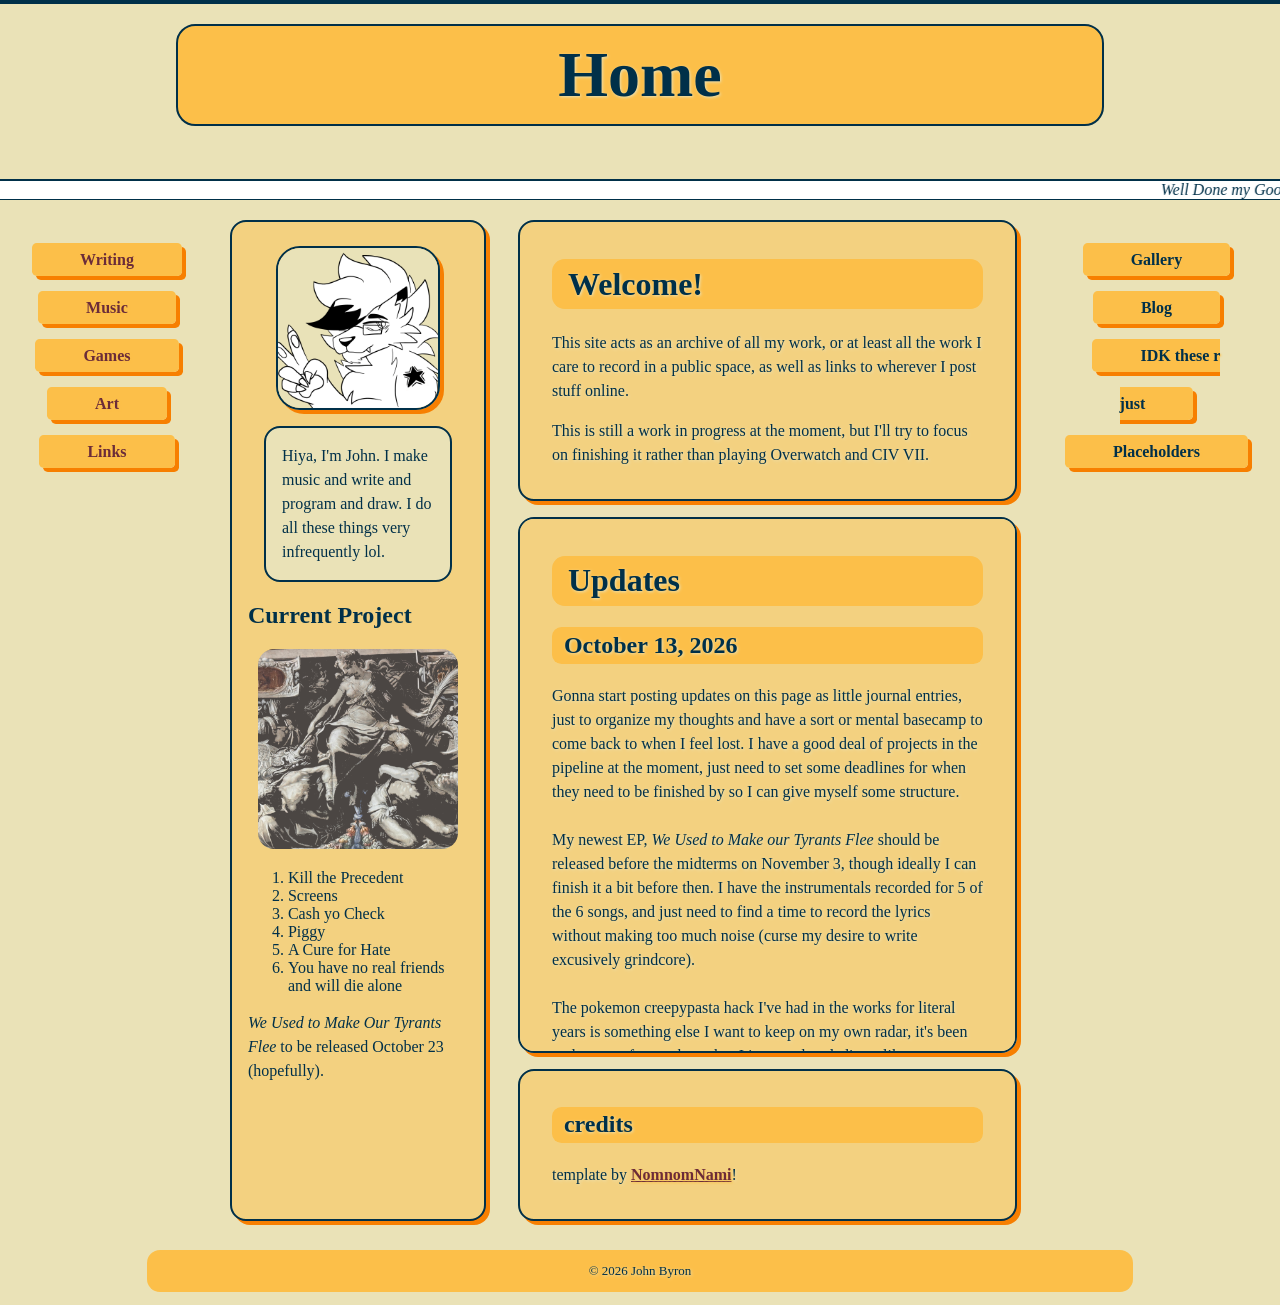
==== index.html @ fbaf41e6 "Update index.html" ====
<!DOCTYPE html>
<html lang="en">
    <head>
        <meta charset="UTF-8" />
        <meta name="viewport" content="width=device-width, initial-scale=1.0">
        <title>Landing Page</title>
        <meta name="author" content="John Byron">
        <meta name="description" content="A catalogue of my creative projects and works.">
        <link href="style.css" rel="stylesheet" type="text/css" media="all">
    </head>
    <body>
        
    <header href="index.html">
        <h1>Home</h1>
    </header>

    <marquee scrollamount="8">
        <i>Well Done my Good and Faithful Servant</i> now streaming on youtube and bandcamp!
    </marquee>
        
    <div id="content">

    <div id="side-nav">
        <nav>
            <ul>
            <li><a href="writing.html">Writing</a></li>
            <li><a href="music.html">Music</a></li>
            <li><a href="games.html">Games</a></li>
            <li><a href="art.html">Art</a></li>
            <li><a href="links.html">Links</a></li>
            </ul>
        </nav>
    </div>
        
    <div id="sidebar">
        <div id="avatar">
            <img src="images/Icon.jpg" alt="my icon!">
        </div>
        
        <div id="bio">
            <p>Hiya, I'm John. I make music and write and program and draw. I do all these things very infrequently lol.</p>
        </div>
        
        <h2>Current Project</h2>
            <div class="center">
                <img src="images/tyrants.jpg" alt="We Used to Make Our Tyrants Flee" style="max-width:200px">
            </div>    
            <ol>
                <li>Kill the Precedent</li>
                <li>Screens</li>
                <li>Cash yo Check</li>
                <li>Piggy</li>
                <li>A Cure for Hate</li>
                <li>You have no real friends and will die alone</li>
            </ol>
            <p><i>We Used to Make Our Tyrants Flee</i> to be released October 23 (hopefully).</p>
    </div>
        
    <div id="updates">
        <main>
            <h1>Welcome!</h1>
            <p>This site acts as an archive of all my work, or at least all the work I care to record in a public space, as well as 
                links to wherever I post stuff online.</p>
            <p>This is still a work in progress at the moment, but I'll try to focus on finishing it rather than playing Overwatch 
                and CIV VII.</p>
        </main>

        <main style="max-height:500px">
            <h1>Updates</h1>
            <h2>October 13, 2026</h2>
            <p>Gonna start posting updates on this page as little journal entries, just to organize my thoughts and have a sort or mental basecamp to come back to when I feel lost.
              I have a good deal of projects in the pipeline at the moment, just need to set some deadlines for when they need to be finished by so I can give myself some structure.
              <br><br>My newest EP, <i>We Used to Make our Tyrants Flee</i> should be released before the midterms on November 3, though ideally I can finish it a bit before then. I have the
              instrumentals recorded for 5 of the 6 songs, and just need to find a time to record the lyrics without making too much noise (curse my desire to write excusively grindcore).
              <br><br>The pokemon creepypasta hack I've had in the works for literal years is something else I want to keep on my own radar, it's been real easy to forget about, but I just need
              to dedicate like, two weeks to working excusively on that. October is kinda the perfect time to do that, maybe I can set a Halloween deadline for myself.
              <br><br>I've been trying to draw more as well, I do think I need more artistic community in my like, and drawing is the fastest thing to do for sure in terms of getting a finished
              product to show people. Unfortunately, I don't really have any drawing projects that are like, big milestones for me, outside of untitled furry ghost comic.
              <br><br>Writing wise, <i>Hunters</i> is something I'm really eager to continue, I just need to share the first few chapters with someone and get their feedback, both to know what
              I should do more of moving forward, and so I can get an extra push of motivation outside my own will to do things (which has been a bit unreliable as of recent). <i>Book of REM</i>
              is another writing project I need to get back into, especially since its structure is very good for quickly hopping into.
              <br><br>The only other thing to think about I suppose would be any games I want to work on with Sasha, though I have so much of my own work at the moment that needs to be
              prioritized. Oh also the Simpleflips iceberg video I want to make, I did finally start writing the script for that, but I should just make the image first. I suppose I can set 
              myself some goal dates and key actions like they have me do at work lol. I'll stick to one thing at a time for now so I don't overwhelm myself.
              <br><br><b>Goal 1 - October 23</b>
              <br>Release <i>We Used to Make our Tyrants Flee</i> on Bandcamp and Soundcloud under REM and The Raven. Link here and maybe cross post on Youtube.
              <li>Record 6th song (Piggy)</li>
              <li>Finalize lyrics for each song</li>
              <li>Record all vocals</li>
            </p>
        </main>
        
        <main>
            <h2>credits</h2>
            <p>template by <a href="https://nomnomnami.com">NomnomNami</a>!</p>
        </main>
    </div>

    <div id="side-nav">
        <nav>
            <ul>
            <li><a href="">Gallery</a></li>
            <li><a href="">Blog</a></li>
            <li><a href="">IDK these r just</a></li>
            <li><a href="">Placeholders</a></li>
            </ul>
        </nav>
    </div>
        
    </div>
        
    <footer>© 2026 John Byron</footer>
    </body>
</html>
---- style.css ----
/* these are the main colors and header image
   replace them with anything you want! */
:root {
    --header-bg: url('images/header.png');
    --accent-color: #f77f00;
    --link-color: #6b2c39;
    --bg-color: #fcbf49;
    --bg-color2: #f3d180;
    --bg-color3: #eae2b7;
    --text-color: #003049;
}
/* you can get hex codes from sites like this:
   https://palettes.shecodes.io/
   i just looked up "css color templates" to find that link! */

/* this applies to all the content */
* {
    color: var(--text-color);
/* change the font here, it's set up to all use the same one */
    font-family: Garamond, serif;
    border-radius: 1em;
}
/* this is for when you select text on the page */
::selection {
    background: var(--accent-color);
    color: var(--bg-color3);
}

::-webkit-scrollbar {
    display: none;
}

body {
    background-color: var(--bg-color3);
    margin: 0;
}
/* i think having better line spacing helps text to be more readable, but you can remove it if you want */
p {line-height: 1.5em;}

header {
    background-color: var(--accent-color);
/* you can add the image url in :root (at the top) if you want */
    background: var(--header-bg);
    background-size: 100%;
    background-position: center;
/* change the minimum height if you want it to take up more/less space */
    min-height: 175px;
/* can also limit the size of the header if you don't want to fill up the top. i recommend at least 800px tho! */
    /*max-width: 980px;*/
    margin: 0 auto;
    border-top: 4px solid var(--text-color);
    border-bottom: 2px solid var(--text-color);
/* i have a default border-radius set, but i didn't want rounded corners on this element */
    border-radius: 0;
}

marquee {
   background-color: white;
   border-radius: 0;
   border-bottom: 1px solid var(--text-color);
}

/* this is your site title displayed at the top of the page */
header > h1 {
    margin: 20px auto;
    border-radius: .3em;
    max-width: 900px;
    padding: 12px;
    font-size: 4em;
/* you can change the text-align to center or right if you want it placed differently */
    text-align: center;
    background-color: var(--bg-color);
    border: 2px solid var(--text-color);
    text-shadow: var(--bg-color3) 1px 1px 3px;
}

nav {
    padding: 1em;
    margin: 1em;
    font-weight: bold;
}

nav > ul {
    margin: auto;
    line-height: 3rem;
/* this line takes away the dot in front of the list items */
    list-style-type: none;
/* list items have default padding but we don't need it for these */
    padding-left: 0;
/* and this spaces out the buttons so they're not touching */
    justify-content: space-evenly;
}
nav li {
    text-align: center;
}
nav li > a {
    background-color: var(--bg-color);
    box-shadow: var(--accent-color) 4px 4px;
    padding: .5em 3em;
/* this takes away the link underline */
    text-decoration: none;
}
nav li > a:hover {
    box-shadow: var(--text-color) 4px 4px;
}

a {
    color: var(--link-color);
    border-radius: .3em;
    text-shadow: var(--bg-color) 1px 1px 2px;
    font-weight: bold;
    transition: background-color 400ms ease-out;
}
a:visited {
    color: var(--text-color);
}
a:hover {
    background-color: var(--accent-color);
    color: var(--text-color);
}

/* you can change this to anything you want :) */
/*ul { list-style-type: "❤︎ "; }*/

#side-nav {
   position:sticky;
   top:15px;
   max-height:fit-content;
}

#sidebar {
    /* made the stripe bg with a generator:
    https://stripesgenerator.com/
     */
    background-color: var(--bg-color2);
    min-width: 220px;
    margin: 1em;
    padding: 1em;
    border: 2px solid var(--text-color);
    box-shadow: var(--accent-color) 4px 4px;
   max-height:fit-content;
}

#avatar {
    margin: .5em auto;
    box-shadow: var(--accent-color) 4px 4px;
/* image size is 160px so i made its container a little bigger to fit the borders */
    max-width: 164px;
    max-height: 164px;
    border-radius: 1.5em;
}
#avatar img {
    background: var(--lighter-color);
    max-width: 160px;
    border: 2px solid var(--text-color);
    border-radius: 1.5em;
}

#bio {
    margin: 1em;
    background: var(--bg-color3);
    border: 2px solid var(--text-color);
    text-shadow: var(--bg-color3) 0 0 2px;
}
#bio p { margin: 1em; }

#content {
    display: flex;
    max-width: 100%;
    margin: auto;
}

main {
    background-color: var(--bg-color2);
    padding: 1em 2em;
    margin: 1em;
    border: 2px solid var(--text-color);
    box-shadow: var(--accent-color) 4px 4px;
    text-shadow: var(--bg-color3) 1px 1px 3px;
    max-height: 500px;
    overflow: auto;
}

main::-webkit-scrollbar-thumb {
   scrollbar-color:var(--accent-color);
}

main::-webkit-scrollbar-track {
  background:transparent;
}

main > h1,
main > h2,
main > h3 {
    background-color: var(--bg-color);
    border-radius: .4em;
    padding: .2em .5em;
    text-shadow: var(--bg-color3) 1px 1px 3px;
}

main img {
   max-width:200px;
}

/* a class for centering text and images */
.center { text-align: center; }

footer {
    background-color: var(--bg-color);
    text-shadow: var(--bg-color3) 1px 1px 3px;
    text-align: center;
    font-size: small;
    padding: 1em;
    margin: 1em auto;
    max-width: 960px;
}

/* these are the mobile styles! */
@media only screen and (max-width: 800px) {
    #content {
        flex-wrap: wrap;
       justify-content:center;
       width:100%;
    }
   #side-nav {
      position:unset;
   }
    #sidebar {
        width: 100%;
        display: flex;
        flex-wrap: wrap;
        justify-content: center;
        align-items: center;
        border: none;
       position: unset;
    }
    header {min-height: 160px;}
    header > h1 { 
        font-size: 3em;
        margin: .4em;
    }
    nav > ul {
    /* this stuff makes it wrap around on mobile */
        display: flex;
        flex-wrap: wrap;
        flex-direction: row;
    }
    #avatar {margin: 0 1em;}
    #bio {width: 100%;}
    main {margin: 0 1em;}
    #sidebar ul {   
        margin: 0 1em;
        display: flex;
        flex-wrap: wrap;
        line-height: 2em;
    }
    #sidebar li {
        padding-left: 0;
        margin: .3em 1em;
    }
    footer {
        margin: 1em;
    }
}
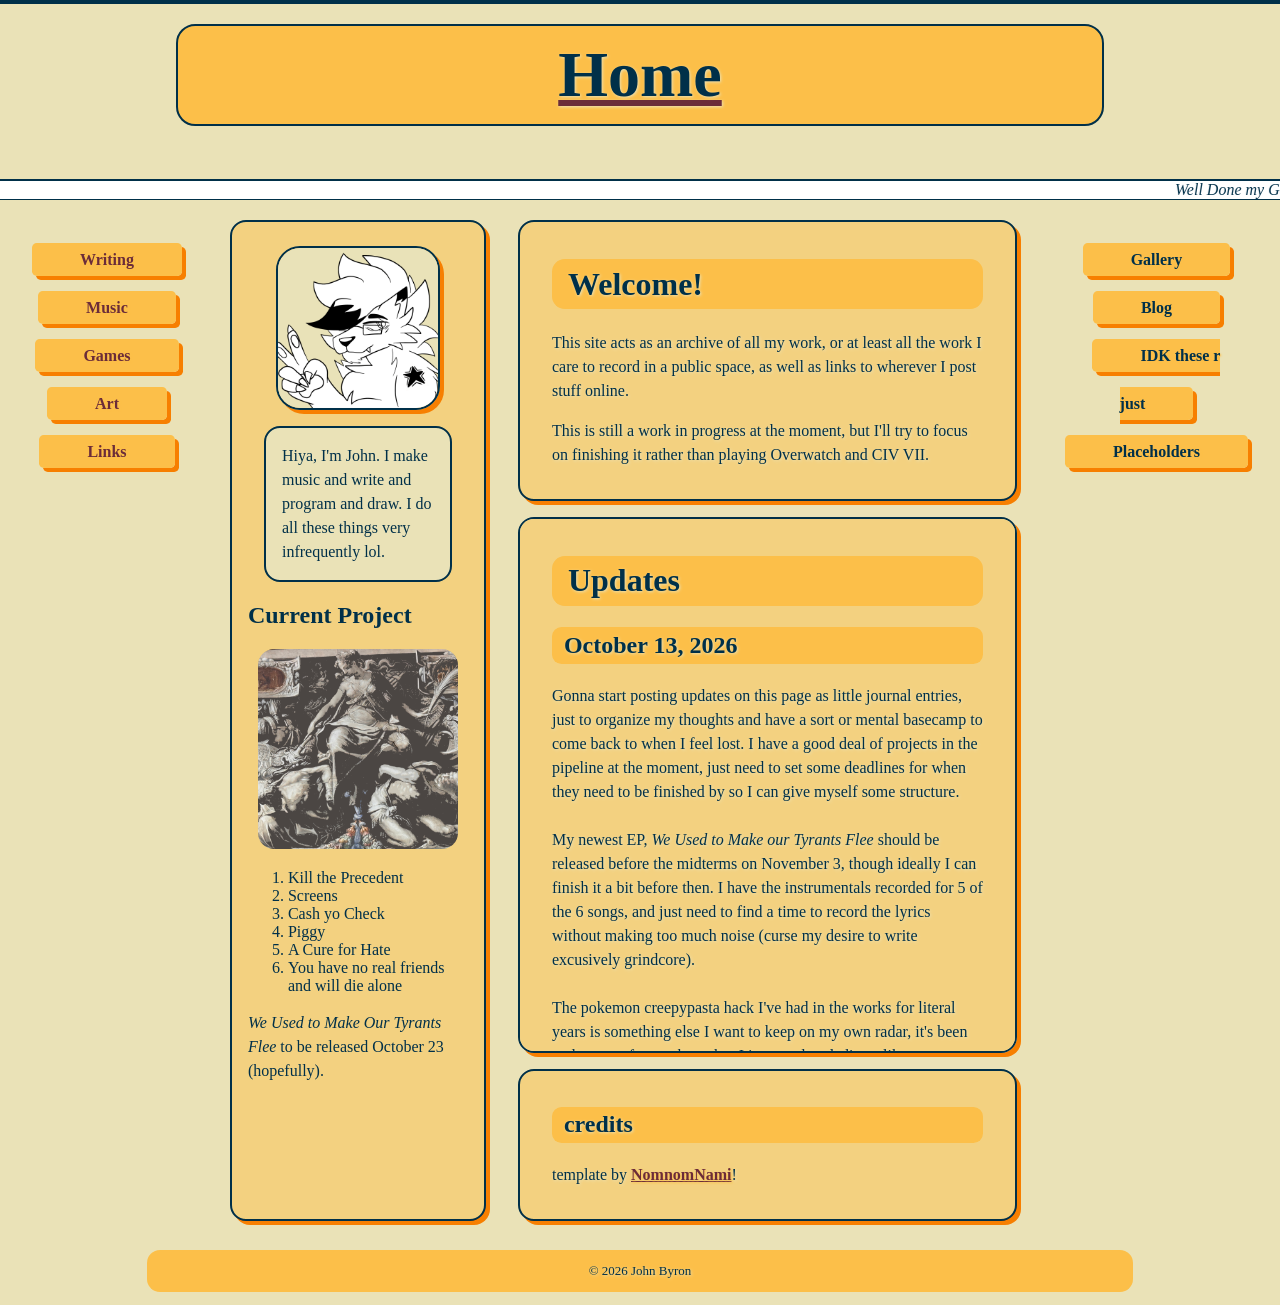
==== commit a1d1f8b4: "Update index.html" ====
--- a/index.html
+++ b/index.html
@@ -10,9 +10,7 @@
     </head>
     <body>
         
-    <header href="index.html">
-        <h1>Home</h1>
-    </header>
+    <a href="index.html"><header><h1>Home</h1></header></a>
 
     <marquee scrollamount="8">
         <i>Well Done my Good and Faithful Servant</i> now streaming on youtube and bandcamp!
--- a/style.css
+++ b/style.css
@@ -177,7 +177,6 @@
     border: 2px solid var(--text-color);
     box-shadow: var(--accent-color) 4px 4px;
     text-shadow: var(--bg-color3) 1px 1px 3px;
-    max-height: 500px;
     overflow: auto;
 }
 
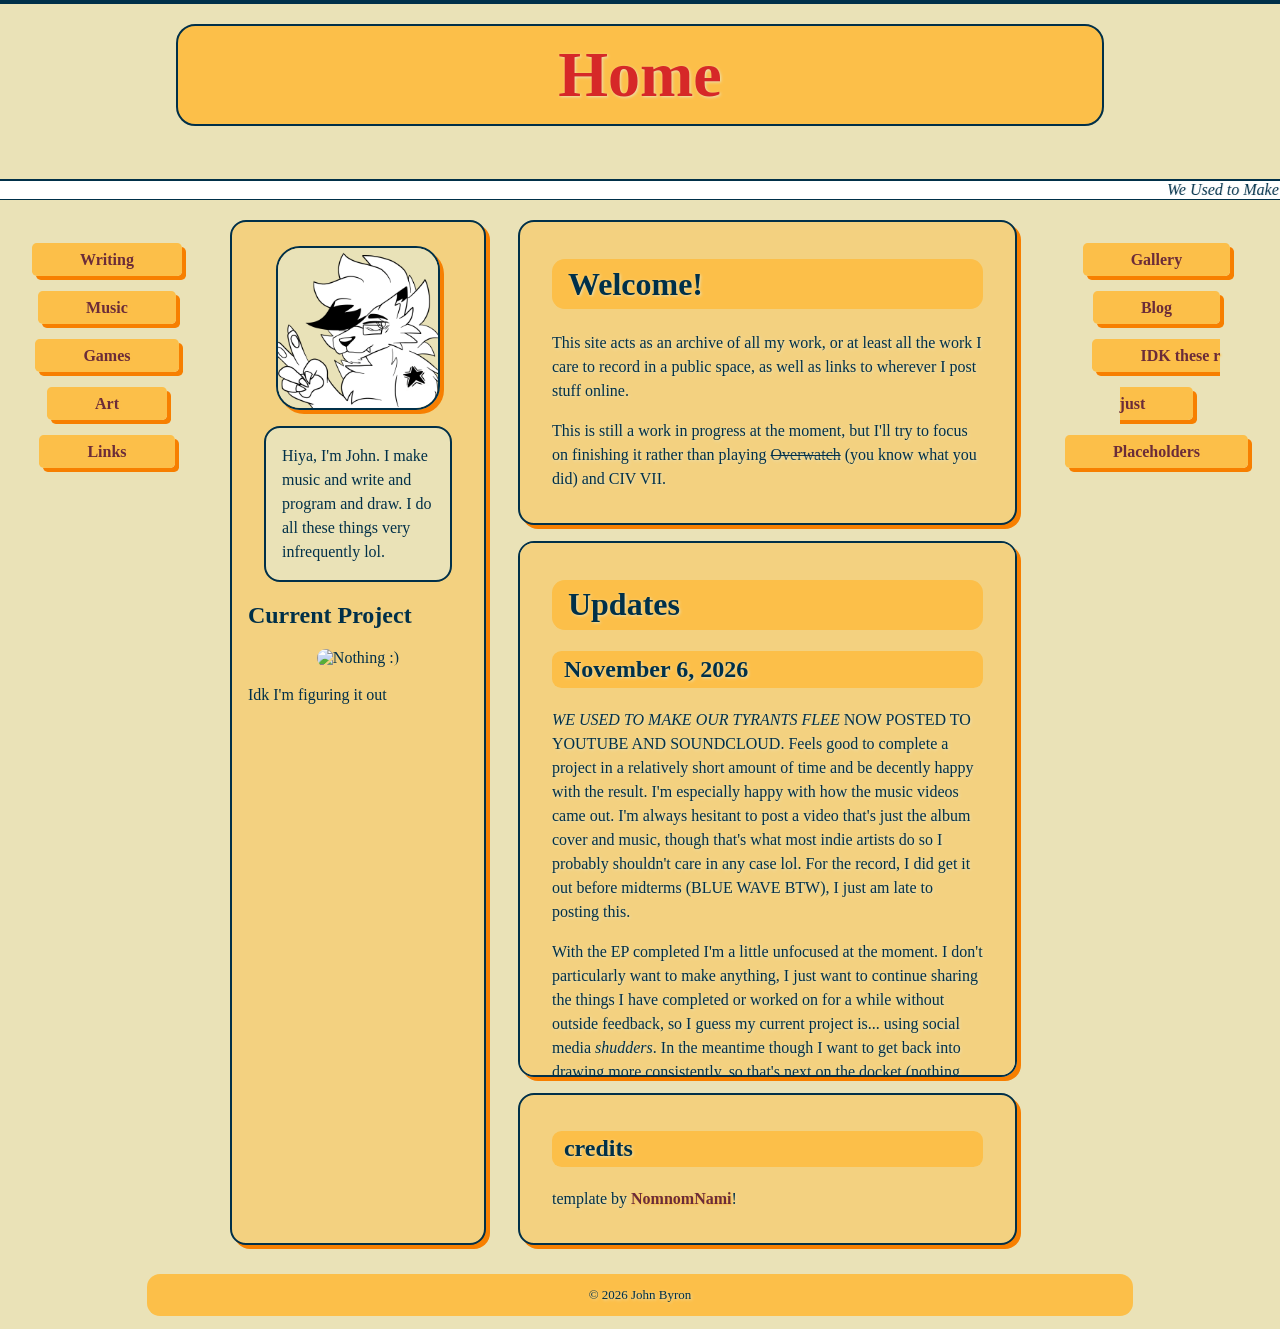
==== commit d743571b: "Update index.html" ====
--- a/index.html
+++ b/index.html
@@ -13,7 +13,8 @@
     <a href="index.html"><header><h1>Home</h1></header></a>
 
     <marquee scrollamount="8">
-        <i>Well Done my Good and Faithful Servant</i> now streaming on youtube and bandcamp!
+        <i>We Used to Make our Tyrants Flee</i> now streaming on Youtube and SoundCloud! ||
+        Listen to <i>Well Done my Good and Faithful Servant</i> streaming on Youtube and Bandcamp!
     </marquee>
         
     <div id="content">
@@ -41,17 +42,9 @@
         
         <h2>Current Project</h2>
             <div class="center">
-                <img src="images/tyrants.jpg" alt="We Used to Make Our Tyrants Flee" style="max-width:200px">
+                <img src="images/ellipsis.jpg" alt="Nothing :)" style="max-width:200px">
             </div>    
-            <ol>
-                <li>Kill the Precedent</li>
-                <li>Screens</li>
-                <li>Cash yo Check</li>
-                <li>Piggy</li>
-                <li>A Cure for Hate</li>
-                <li>You have no real friends and will die alone</li>
-            </ol>
-            <p><i>We Used to Make Our Tyrants Flee</i> to be released October 23 (hopefully).</p>
+            <p>Idk I'm figuring it out</p>
     </div>
         
     <div id="updates">
@@ -59,12 +52,19 @@
             <h1>Welcome!</h1>
             <p>This site acts as an archive of all my work, or at least all the work I care to record in a public space, as well as 
                 links to wherever I post stuff online.</p>
-            <p>This is still a work in progress at the moment, but I'll try to focus on finishing it rather than playing Overwatch 
-                and CIV VII.</p>
+            <p>This is still a work in progress at the moment, but I'll try to focus on finishing it rather than playing <s>Overwatch</s> 
+                (you know what you did) and CIV VII.</p>
         </main>
 
         <main style="max-height:500px">
             <h1>Updates</h1>
+            <h2>November 6, 2026</h2>
+            <p><i>WE USED TO MAKE OUR TYRANTS FLEE</i> NOW POSTED TO YOUTUBE AND SOUNDCLOUD. Feels good to complete a project in a relatively short amount of time and be decently happy with the
+            result. I'm especially happy with how the music videos came out. I'm always hesitant to post a video that's just the album cover and music, though that's what most indie artists do
+            so I probably shouldn't care in any case lol. For the record, I did get it out before midterms (BLUE WAVE BTW), I just am late to posting this.</p>
+            <p>With the EP completed I'm a little unfocused at the moment. I don't particularly want to make anything, I just want to continue sharing the things I have completed or worked on for 
+            a while without outside feedback, so I guess my current project is... using social media <i>shudders</i>. In the meantime though I want to get back into drawing more consistently, so
+            that's next on the docket (nothing that will be posted here unfortunately, though I should try to make some more art assets for this site too).</p>
             <h2>October 13, 2026</h2>
             <p>Gonna start posting updates on this page as little journal entries, just to organize my thoughts and have a sort or mental basecamp to come back to when I feel lost.
               I have a good deal of projects in the pipeline at the moment, just need to set some deadlines for when they need to be finished by so I can give myself some structure.
--- a/style.css
+++ b/style.css
@@ -8,6 +8,7 @@
     --bg-color2: #f3d180;
     --bg-color3: #eae2b7;
     --text-color: #003049;
+   --bold-color: #d62828;
 }
 /* you can get hex codes from sites like this:
    https://palettes.shecodes.io/
@@ -69,6 +70,7 @@
     font-size: 4em;
 /* you can change the text-align to center or right if you want it placed differently */
     text-align: center;
+    color: var(--bold-color);
     background-color: var(--bg-color);
     border: 2px solid var(--text-color);
     text-shadow: var(--bg-color3) 1px 1px 3px;
@@ -110,9 +112,10 @@
     text-shadow: var(--bg-color) 1px 1px 2px;
     font-weight: bold;
     transition: background-color 400ms ease-out;
+   text-decoration:none;
 }
 a:visited {
-    color: var(--text-color);
+    color: var(--link-color);
 }
 a:hover {
     background-color: var(--accent-color);
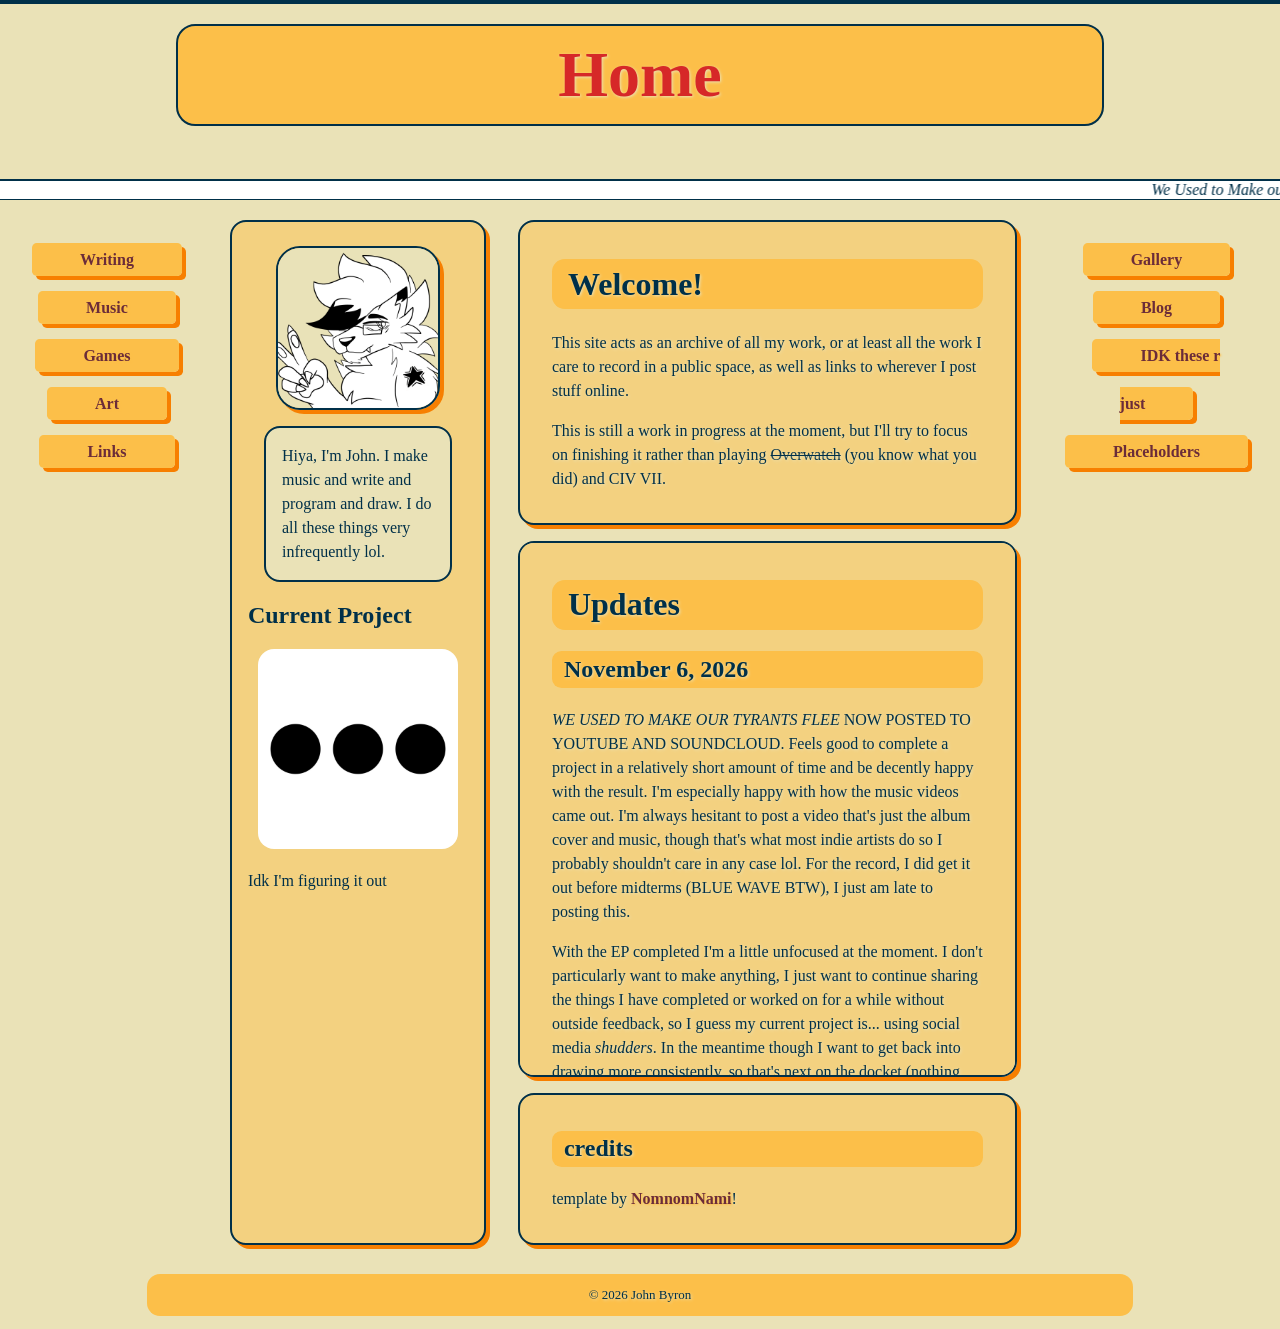
==== commit cf878357: "Update index.html" ====
--- a/index.html
+++ b/index.html
@@ -13,7 +13,7 @@
     <a href="index.html"><header><h1>Home</h1></header></a>
 
     <marquee scrollamount="8">
-        <i>We Used to Make our Tyrants Flee</i> now streaming on Youtube and SoundCloud! ||
+        <i>We Used to Make our Tyrants Flee</i> now streaming on Youtube and SoundCloud! ⚝⚝⚝⚝⚝
         Listen to <i>Well Done my Good and Faithful Servant</i> streaming on Youtube and Bandcamp!
     </marquee>
         
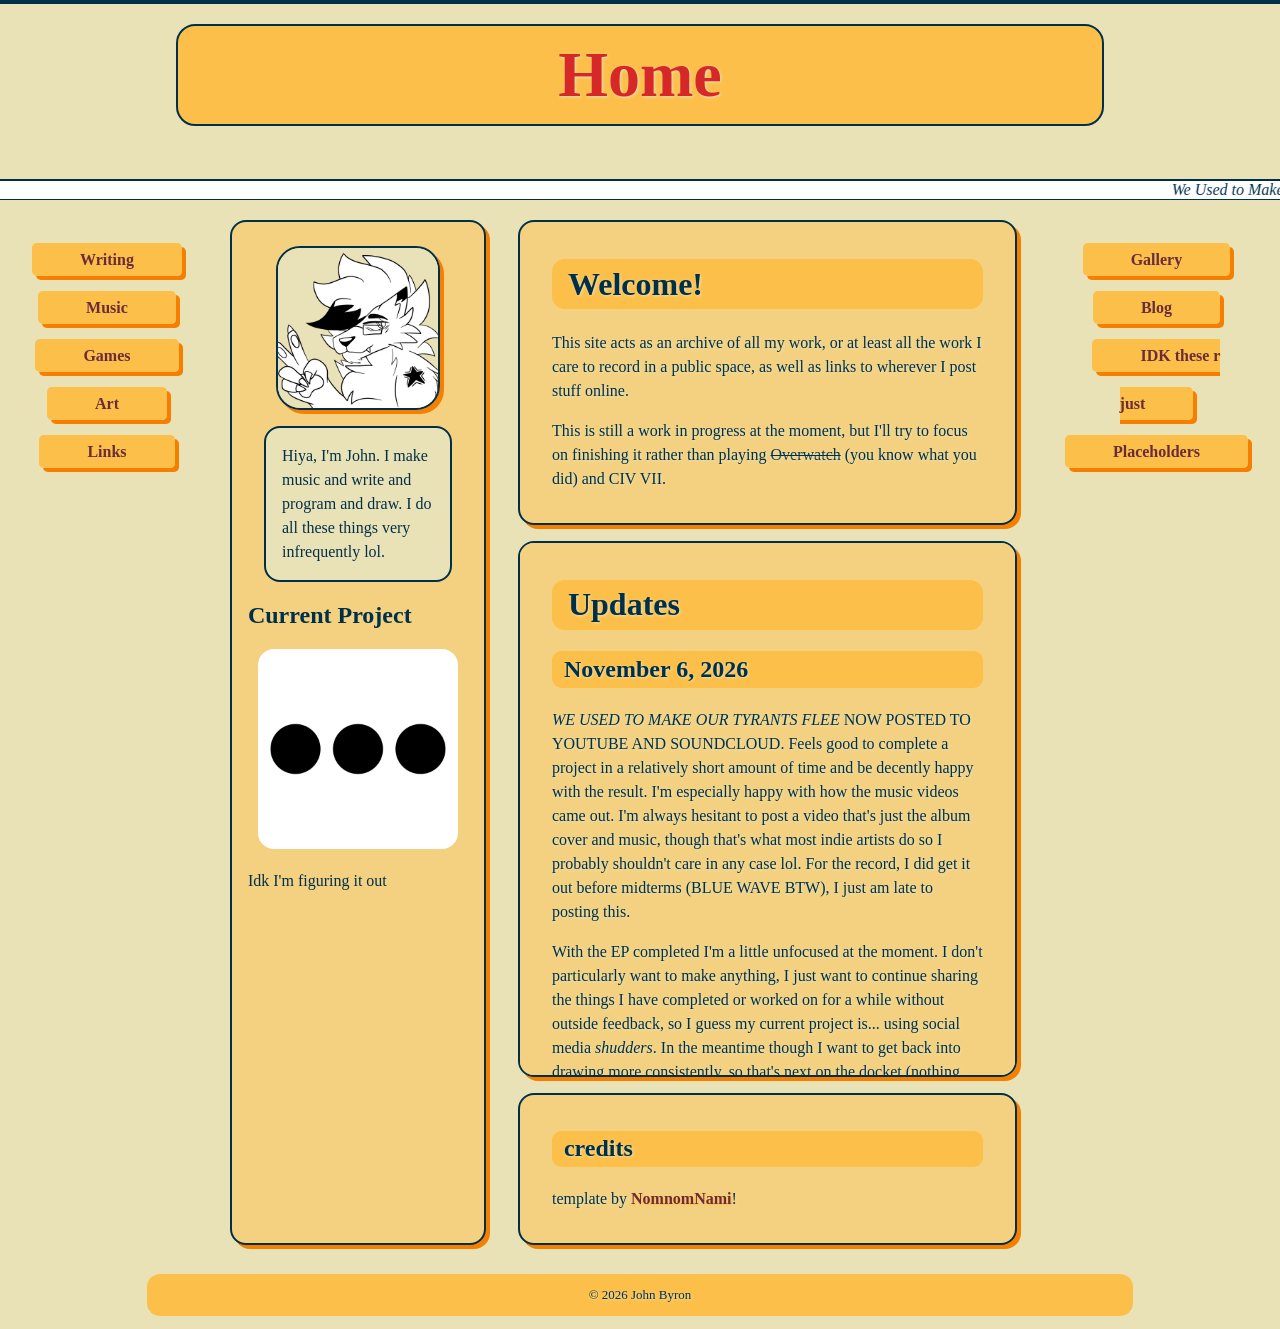
==== commit a27e7ae1: "Update index.html" ====
--- a/index.html
+++ b/index.html
@@ -13,7 +13,7 @@
     <a href="index.html"><header><h1>Home</h1></header></a>
 
     <marquee scrollamount="8">
-        <i>We Used to Make our Tyrants Flee</i> now streaming on Youtube and SoundCloud! ⚝⚝⚝⚝⚝
+        <i>We Used to Make our Tyrants Flee</i> now streaming on Youtube and SoundCloud! ⚝⚝⚝⚝
         Listen to <i>Well Done my Good and Faithful Servant</i> streaming on Youtube and Bandcamp!
     </marquee>
         
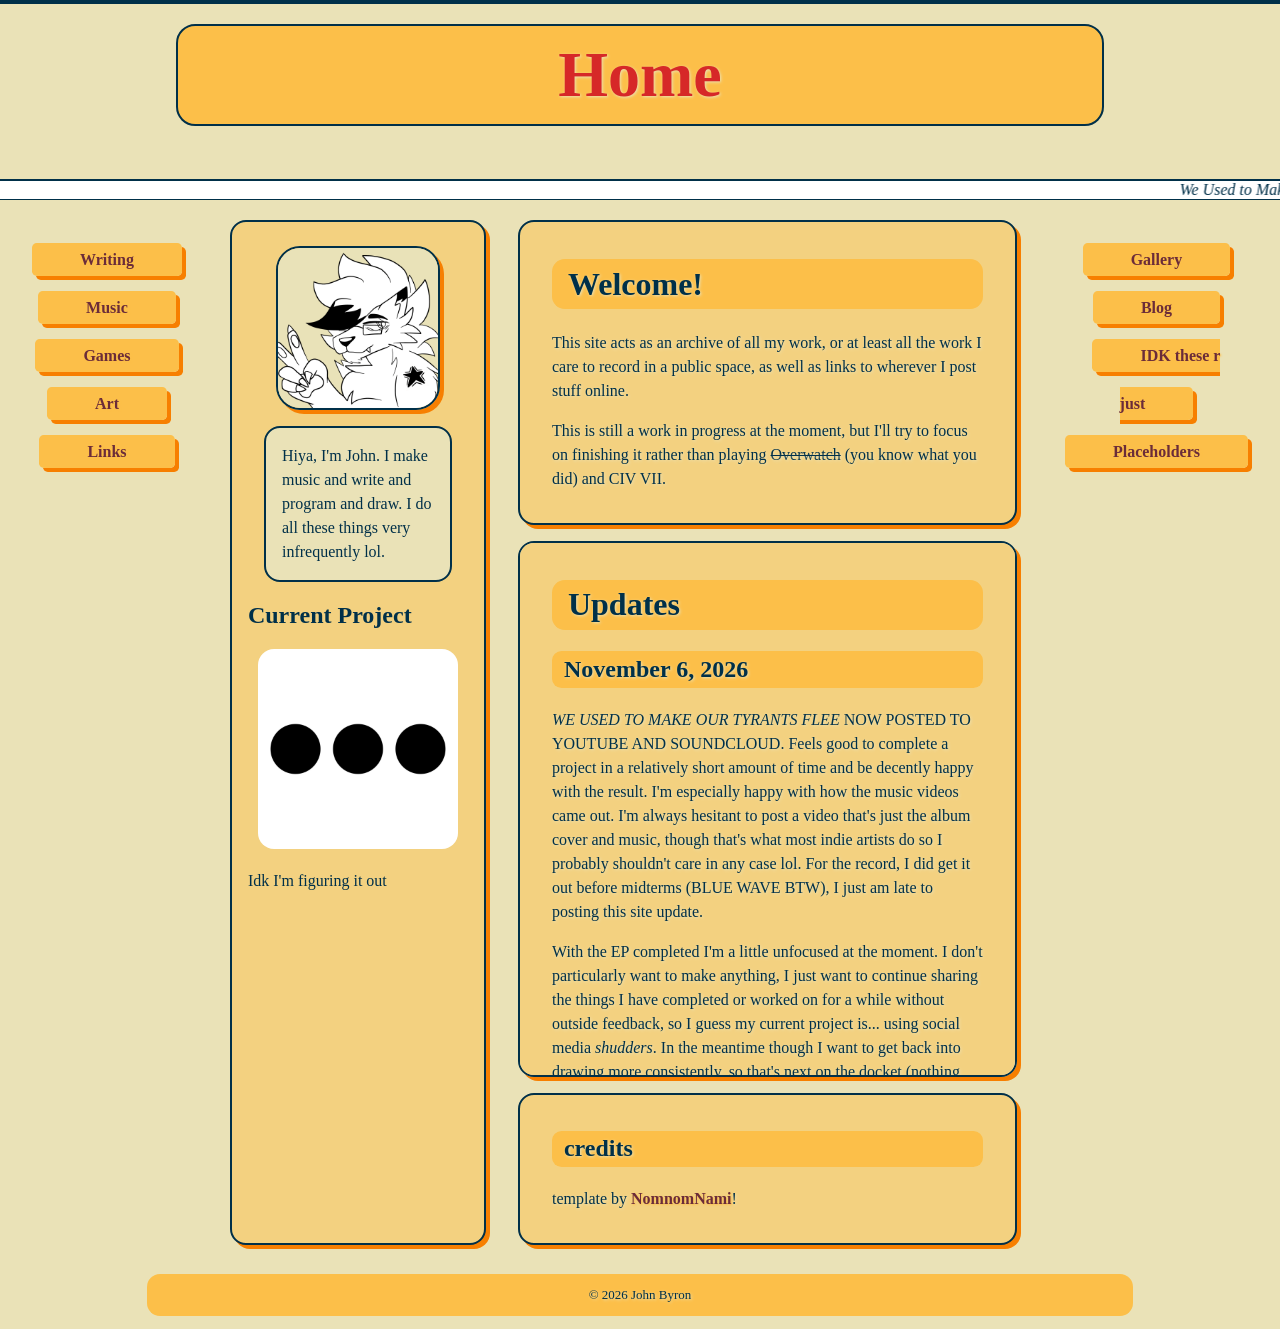
==== commit ce18ab67: "Update index.html" ====
--- a/index.html
+++ b/index.html
@@ -61,7 +61,7 @@
             <h2>November 6, 2026</h2>
             <p><i>WE USED TO MAKE OUR TYRANTS FLEE</i> NOW POSTED TO YOUTUBE AND SOUNDCLOUD. Feels good to complete a project in a relatively short amount of time and be decently happy with the
             result. I'm especially happy with how the music videos came out. I'm always hesitant to post a video that's just the album cover and music, though that's what most indie artists do
-            so I probably shouldn't care in any case lol. For the record, I did get it out before midterms (BLUE WAVE BTW), I just am late to posting this.</p>
+            so I probably shouldn't care in any case lol. For the record, I did get it out before midterms (BLUE WAVE BTW), I just am late to posting this site update.</p>
             <p>With the EP completed I'm a little unfocused at the moment. I don't particularly want to make anything, I just want to continue sharing the things I have completed or worked on for 
             a while without outside feedback, so I guess my current project is... using social media <i>shudders</i>. In the meantime though I want to get back into drawing more consistently, so
             that's next on the docket (nothing that will be posted here unfortunately, though I should try to make some more art assets for this site too).</p>
--- a/style.css
+++ b/style.css
@@ -201,7 +201,7 @@
 }
 
 main img {
-   max-width:200px;
+   max-width:186px;
 }
 
 /* a class for centering text and images */
@@ -250,6 +250,7 @@
     #avatar {margin: 0 1em;}
     #bio {width: 100%;}
     main {margin: 0 1em;}
+    img {width:49%;}
     #sidebar ul {   
         margin: 0 1em;
         display: flex;
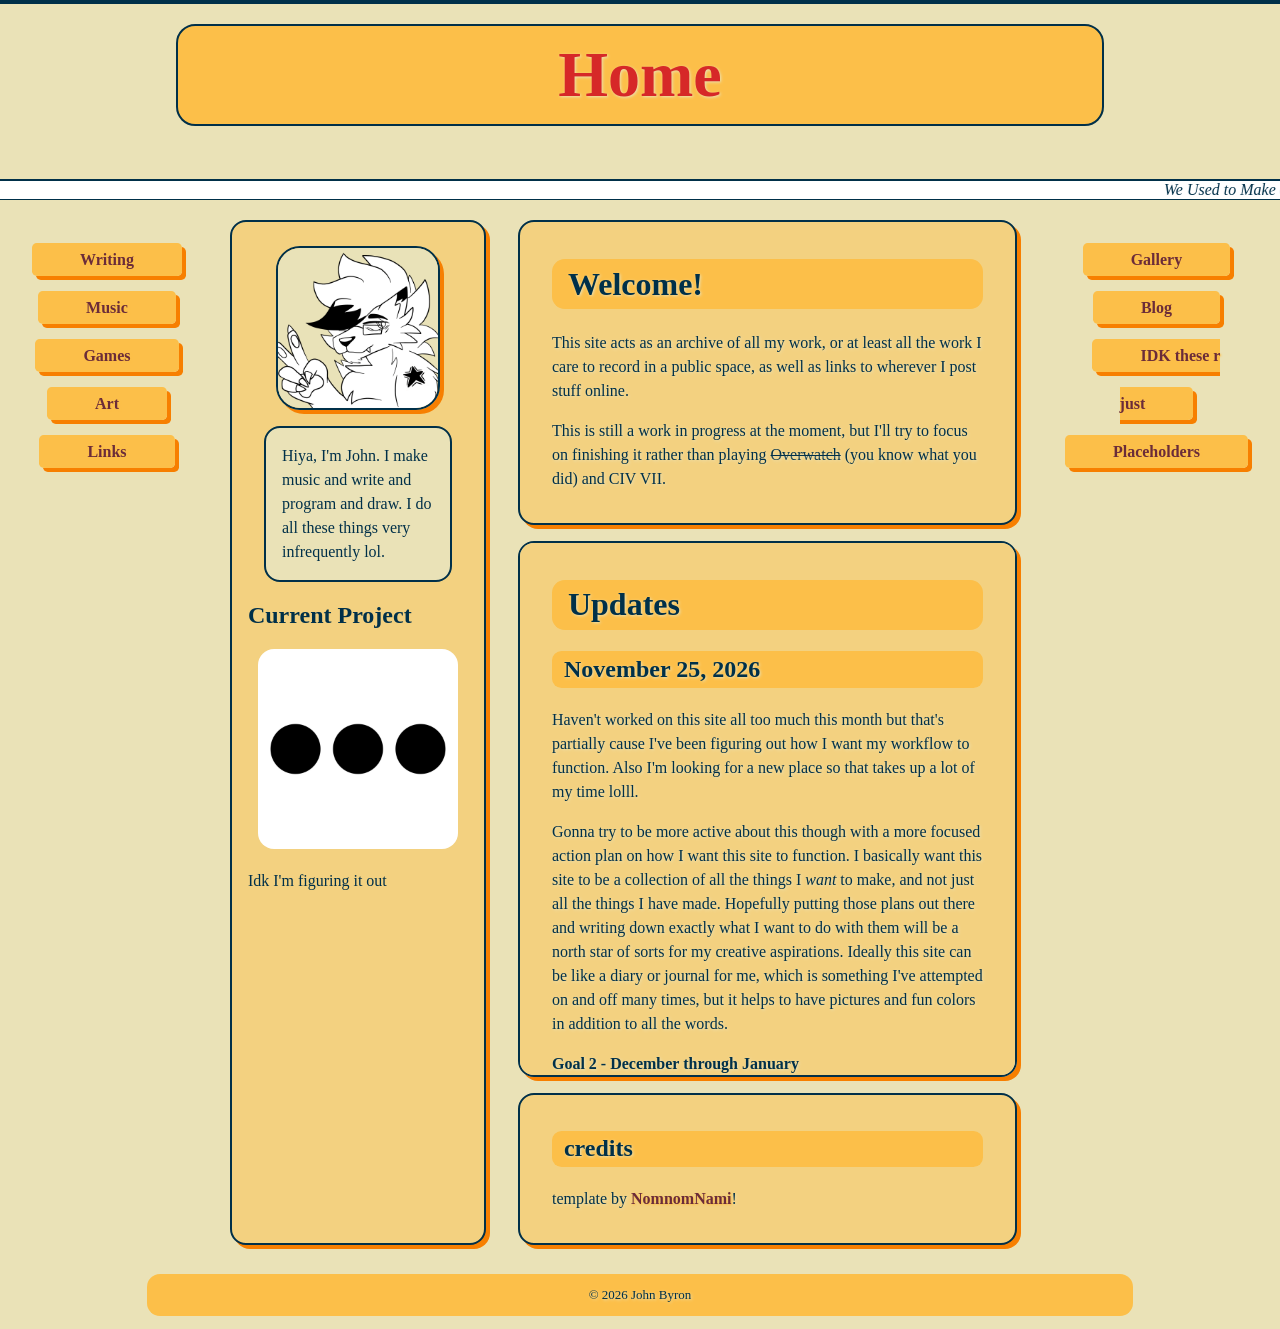
==== commit 58a3a9ae: "Update index.html" ====
--- a/index.html
+++ b/index.html
@@ -58,6 +58,19 @@
 
         <main style="max-height:500px">
             <h1>Updates</h1>
+            <h2>November 25, 2026</h2>
+            <p>Haven't worked on this site all too much this month but that's partially cause I've been figuring out how I want my workflow to function. Also I'm looking for a new place so that
+            takes up a lot of my time lolll.</p>
+            <p>Gonna try to be more active about this though with a more focused action plan on how I want this site to function. I basically want this site to be a collection of all the things I
+            <i>want</i> to make, and not just all the things I have made. Hopefully putting those plans out there and writing down exactly what I want to do with them will be a north star of sorts
+            for my creative aspirations. Ideally this site can be like a diary or journal for me, which is something I've attempted on and off many times, but it helps to have pictures and fun colors
+            in addition to all the words.</p>
+            <p><b>Goal 2 - December through January</b>
+              <br>Continue working on this website
+              <li>Add sections and pages for unstarted/in progress works</li>
+              <li>Draw more assets for icons and backgrounds</li>
+              <li>Create a pipeline page to keep track of the projects in rotation?</li>
+            </p>
             <h2>November 6, 2026</h2>
             <p><i>WE USED TO MAKE OUR TYRANTS FLEE</i> NOW POSTED TO YOUTUBE AND SOUNDCLOUD. Feels good to complete a project in a relatively short amount of time and be decently happy with the
             result. I'm especially happy with how the music videos came out. I'm always hesitant to post a video that's just the album cover and music, though that's what most indie artists do
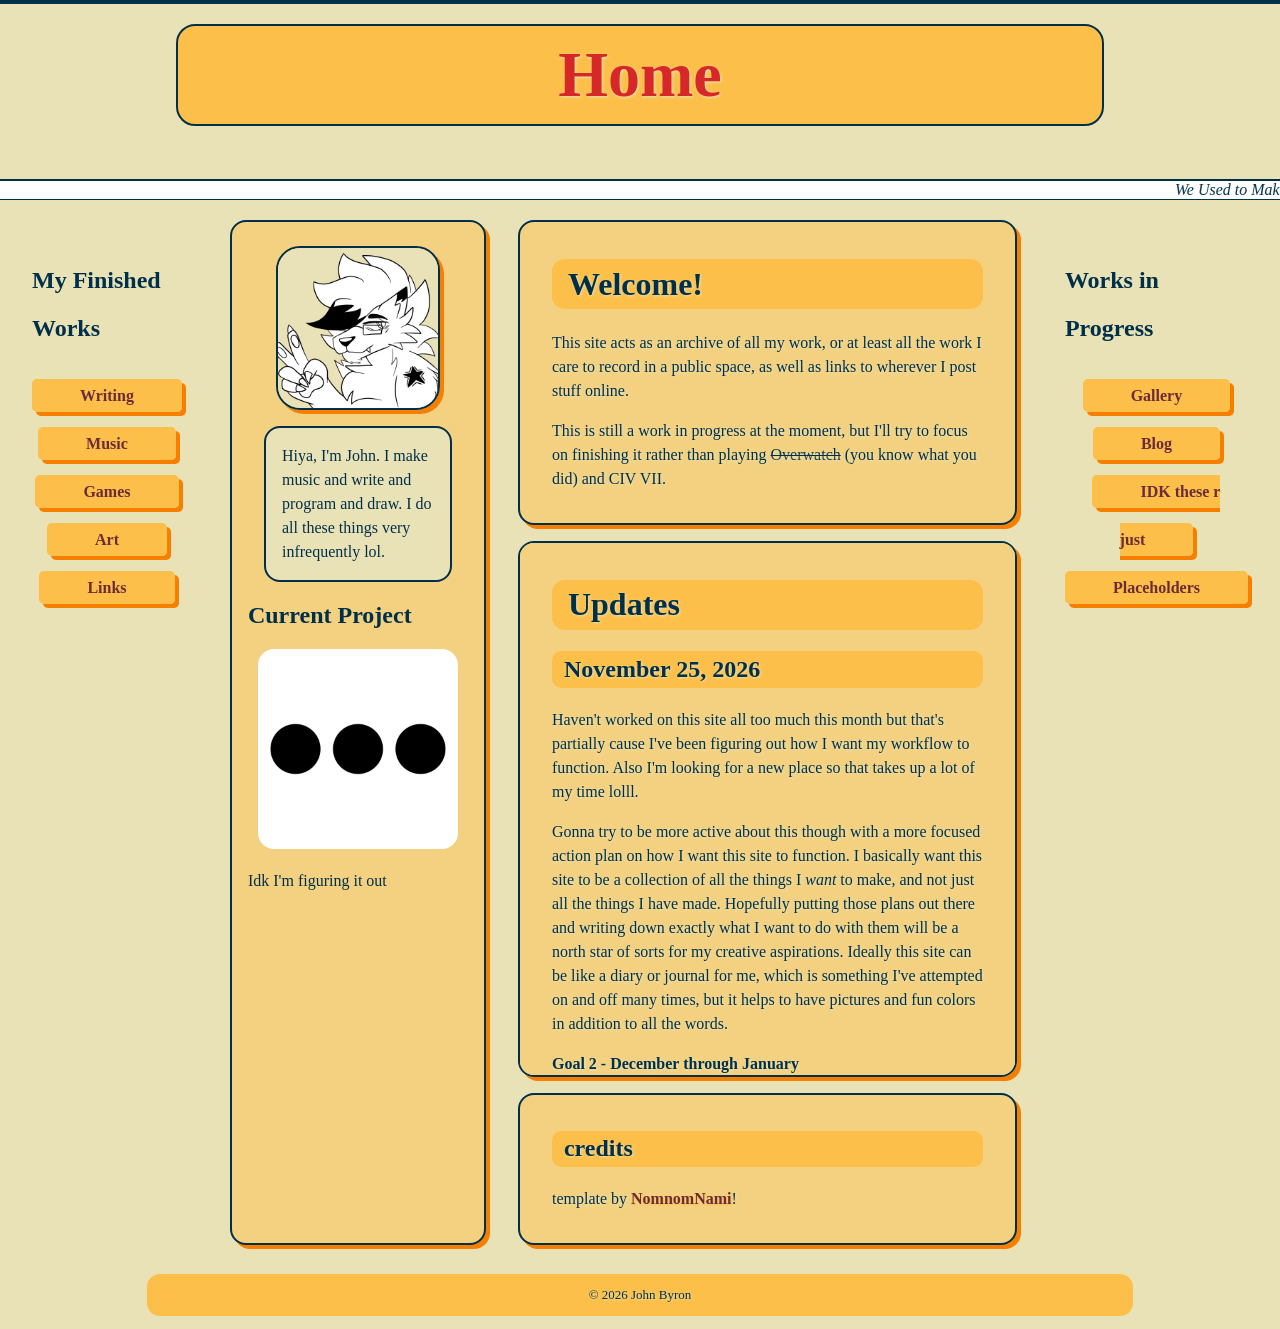
==== commit bac37695: "Update index.html" ====
--- a/index.html
+++ b/index.html
@@ -22,6 +22,7 @@
     <div id="side-nav">
         <nav>
             <ul>
+            <h2>My Finished Works</h2>
             <li><a href="writing.html">Writing</a></li>
             <li><a href="music.html">Music</a></li>
             <li><a href="games.html">Games</a></li>
@@ -110,6 +111,7 @@
     <div id="side-nav">
         <nav>
             <ul>
+            <h2>Works in Progress</h2>
             <li><a href="">Gallery</a></li>
             <li><a href="">Blog</a></li>
             <li><a href="">IDK these r just</a></li>
